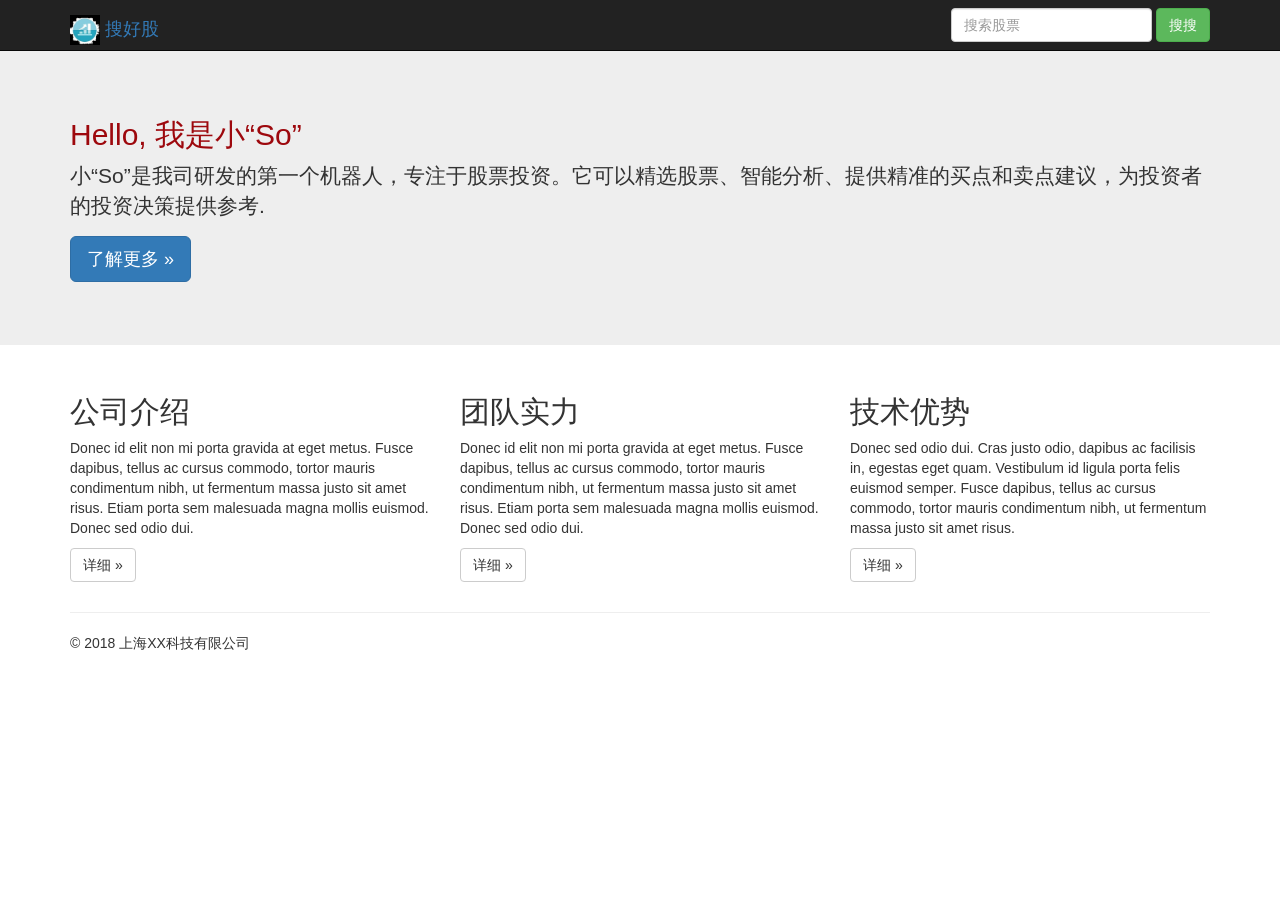
==== stockquote_web/index.htm @ 4663c01a "18年大改版，将原来的网站，按服务端jsp和前端js分离为stockquote_interface和stockquote_web" ====
﻿<!DOCTYPE html>
<html lang="en">
  <head>
    <meta charset="utf-8">
    <meta http-equiv="X-UA-Compatible" content="IE=edge">
    <meta name="viewport" content="width=device-width, initial-scale=1">
    <!-- The above 3 meta tags *must* come first in the head; any other head content must come *after* these tags -->
    <meta name="description" content="">
    <meta name="author" content="">
    <link rel="icon" href="images/logo/small_logo.ico">	
	<title>搜好股 - 智能机器人帮你选股</title>

    <!-- Bootstrap core CSS -->
    <link href="static/bootstrap/css/bootstrap.min.css" rel="stylesheet">

    <!-- Custom styles for this template -->
    <link href="css/jumbotron.css" rel="stylesheet">
  </head>

  <body>

    <nav class="navbar navbar-inverse navbar-fixed-top">
      <div class="container">
        <div class="navbar-header">
          <button type="button" class="navbar-toggle collapsed" data-toggle="collapse" data-target="#navbar" aria-expanded="false" aria-controls="navbar">
            <span class="sr-only">Toggle navigation</span>
            <span class="icon-bar"></span>
            <span class="icon-bar"></span>
            <span class="icon-bar"></span>
          </button>
          <div class="navbar-brand">
             <span class="icon-bar"><img src="images/logo/small_logo_dark.jpg" height="30px" width="30px"/></span>
            <span class="icon-bar"><a href="">搜好股</a></span>
          </div>
        </div>
        <div id="navbar" class="navbar-collapse collapse">
          <form class="navbar-form navbar-right">
            <div class="form-group">
              <input type="text" placeholder="搜索股票" class="form-control">
            </div>
            <button type="submit" class="btn btn-success">搜搜</button>
          </form>
        </div><!--/.navbar-collapse -->
      </div>
    </nav>

    <!-- Main jumbotron for a primary marketing message or call to action -->
    <div class="jumbotron">
      <div class="container">
        <h2 style="color: #9D080D">Hello, 我是小“So”</h2>
        <p>小“So”是我司研发的第一个机器人，专注于股票投资。它可以精选股票、智能分析、提供精准的买点和卖点建议，为投资者的投资决策提供参考.</p>
        <p><a class="btn btn-primary btn-lg" href="#" role="button">了解更多 &raquo;</a></p>
      </div>
    </div>

    <div class="container">
      <!-- Example row of columns -->
      <div class="row">
        <div class="col-md-4">
          <h2>公司介绍</h2>
          <p>Donec id elit non mi porta gravida at eget metus. Fusce dapibus, tellus ac cursus commodo, tortor mauris condimentum nibh, ut fermentum massa justo sit amet risus. Etiam porta sem malesuada magna mollis euismod. Donec sed odio dui. </p>
          <p><a class="btn btn-default" href="#" role="button">详细 &raquo;</a></p>
        </div>
        <div class="col-md-4">
          <h2>团队实力</h2>
          <p>Donec id elit non mi porta gravida at eget metus. Fusce dapibus, tellus ac cursus commodo, tortor mauris condimentum nibh, ut fermentum massa justo sit amet risus. Etiam porta sem malesuada magna mollis euismod. Donec sed odio dui. </p>
          <p><a class="btn btn-default" href="#" role="button">详细 &raquo;</a></p>
       </div>
        <div class="col-md-4">
          <h2>技术优势</h2>
          <p>Donec sed odio dui. Cras justo odio, dapibus ac facilisis in, egestas eget quam. Vestibulum id ligula porta felis euismod semper. Fusce dapibus, tellus ac cursus commodo, tortor mauris condimentum nibh, ut fermentum massa justo sit amet risus.</p>
          <p><a class="btn btn-default" href="#" role="button">详细 &raquo;</a></p>
        </div>
      </div>

      <hr>

      <footer>
        <p>&copy; 2018 上海XX科技有限公司</p>
      </footer>
    </div> <!-- /container -->


    <!-- Bootstrap core JavaScript
    ================================================== -->
    <!-- Placed at the end of the document so the pages load faster -->
    <script src="static/jquery/1.12.4/jquery.min.js"></script>
    <script src="static/bootstrap/js/bootstrap.min.js"></script>
  </body>
</html>
---- stockquote_web/css/jumbotron.css ----
/* Move down content because we have a fixed navbar that is 50px tall */
body {
  padding-top: 50px;
  padding-bottom: 20px;
}
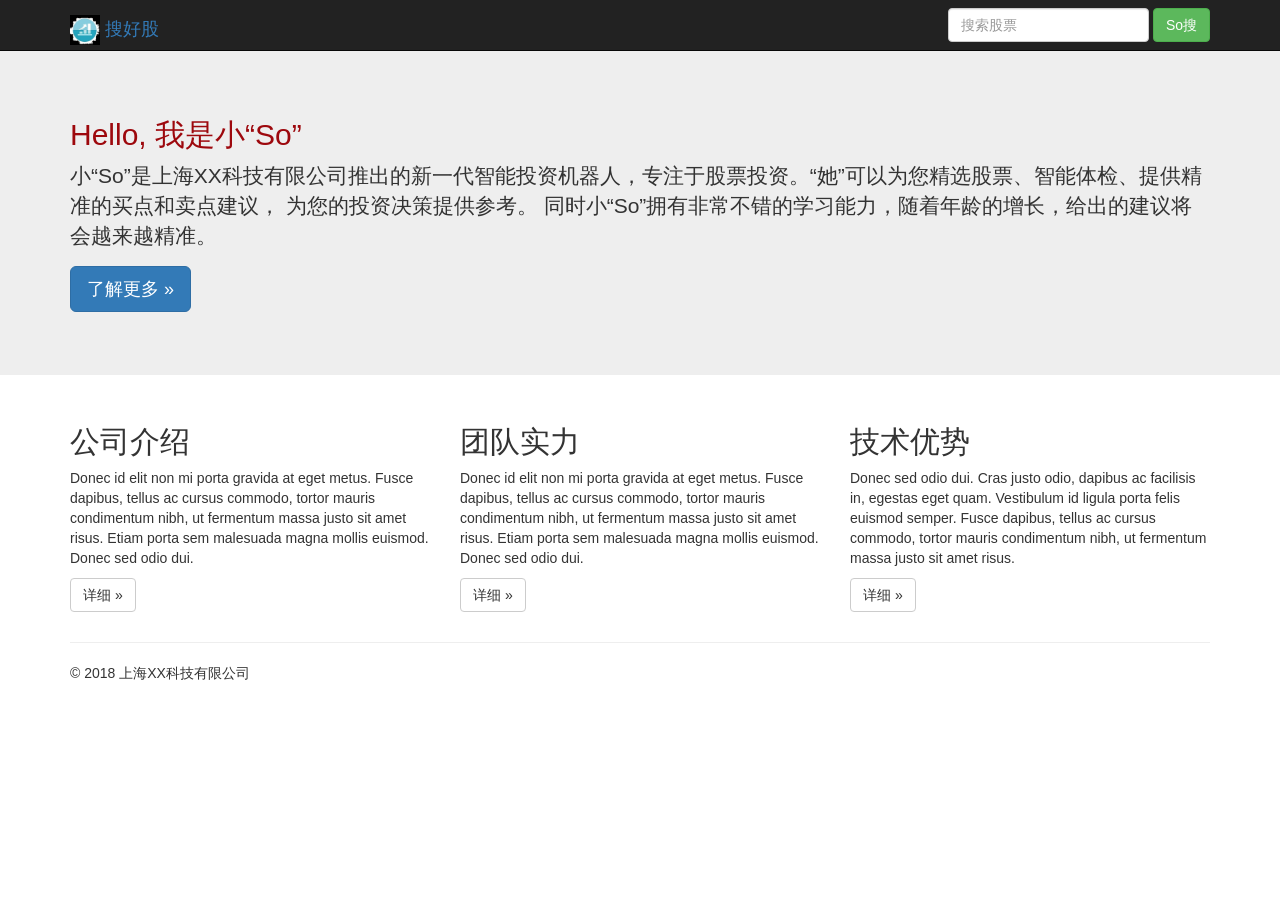
==== commit b8a5bdb9: "18年大改版，将原来的网站，按服务端jsp和前端js分离为stockquote_interface和stockquote_web" ====
--- a/stockquote_web/index.htm
+++ b/stockquote_web/index.htm
@@ -38,7 +38,7 @@
             <div class="form-group">
               <input type="text" placeholder="搜索股票" class="form-control">
             </div>
-            <button type="submit" class="btn btn-success">搜搜</button>
+            <button type="submit" class="btn btn-success">So搜</button>
           </form>
         </div><!--/.navbar-collapse -->
       </div>
@@ -48,7 +48,8 @@
     <div class="jumbotron">
       <div class="container">
         <h2 style="color: #9D080D">Hello, 我是小“So”</h2>
-        <p>小“So”是我司研发的第一个机器人，专注于股票投资。它可以精选股票、智能分析、提供精准的买点和卖点建议，为投资者的投资决策提供参考.</p>
+        <p>小“So”是上海XX科技有限公司推出的新一代智能投资机器人，专注于股票投资。“她”可以为您精选股票、智能体检、提供精准的买点和卖点建议，
+          为您的投资决策提供参考。 同时小“So”拥有非常不错的学习能力，随着年龄的增长，给出的建议将会越来越精准。</p>
         <p><a class="btn btn-primary btn-lg" href="#" role="button">了解更多 &raquo;</a></p>
       </div>
     </div>
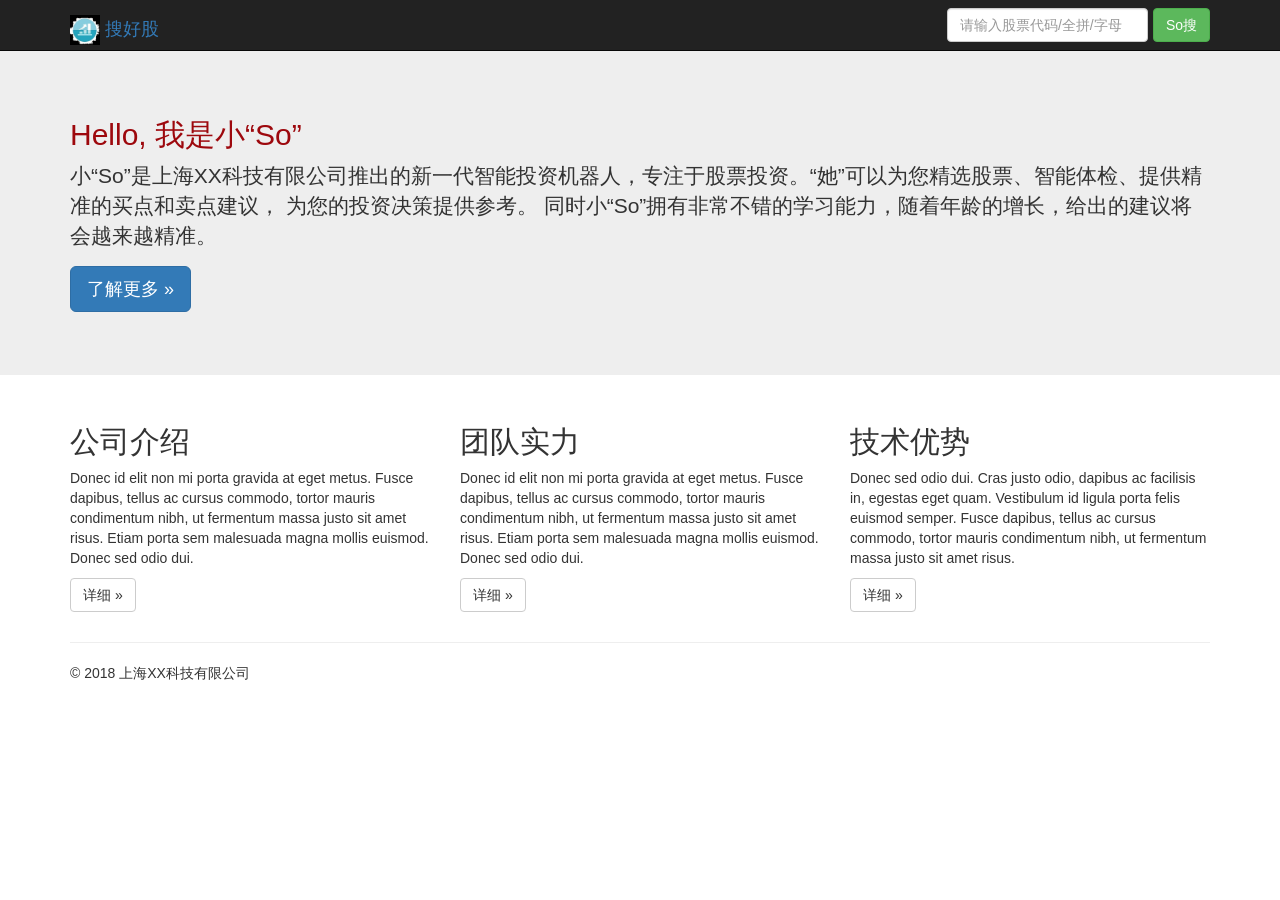
==== commit f2288bba: "18年大改版，将原来的网站，按服务端jsp和前端js分离为stockquote_interface和stockquote_web" ====
--- a/stockquote_web/index.htm
+++ b/stockquote_web/index.htm
@@ -30,15 +30,24 @@
           </button>
           <div class="navbar-brand">
              <span class="icon-bar"><img src="images/logo/small_logo_dark.jpg" height="30px" width="30px"/></span>
-            <span class="icon-bar"><a href="">搜好股</a></span>
+             <span class="icon-bar"><a href="">搜好股</a></span>
           </div>
         </div>
         <div id="navbar" class="navbar-collapse collapse">
           <form class="navbar-form navbar-right">
-            <div class="form-group">
-              <input type="text" placeholder="搜索股票" class="form-control">
-            </div>
-            <button type="submit" class="btn btn-success">So搜</button>
+            <table>
+              <tr>
+                <td>
+                  <div class="form-group">
+                    <input type="text" placeholder="请输入股票代码/全拼/字母" class="form-control">
+                  </div>
+                </td>
+                <td width="5px"></td>
+                <td>
+                  <button type="submit" class="btn btn-success">So搜</button>
+                </td>
+              </tr>
+            </table>
           </form>
         </div><!--/.navbar-collapse -->
       </div>
